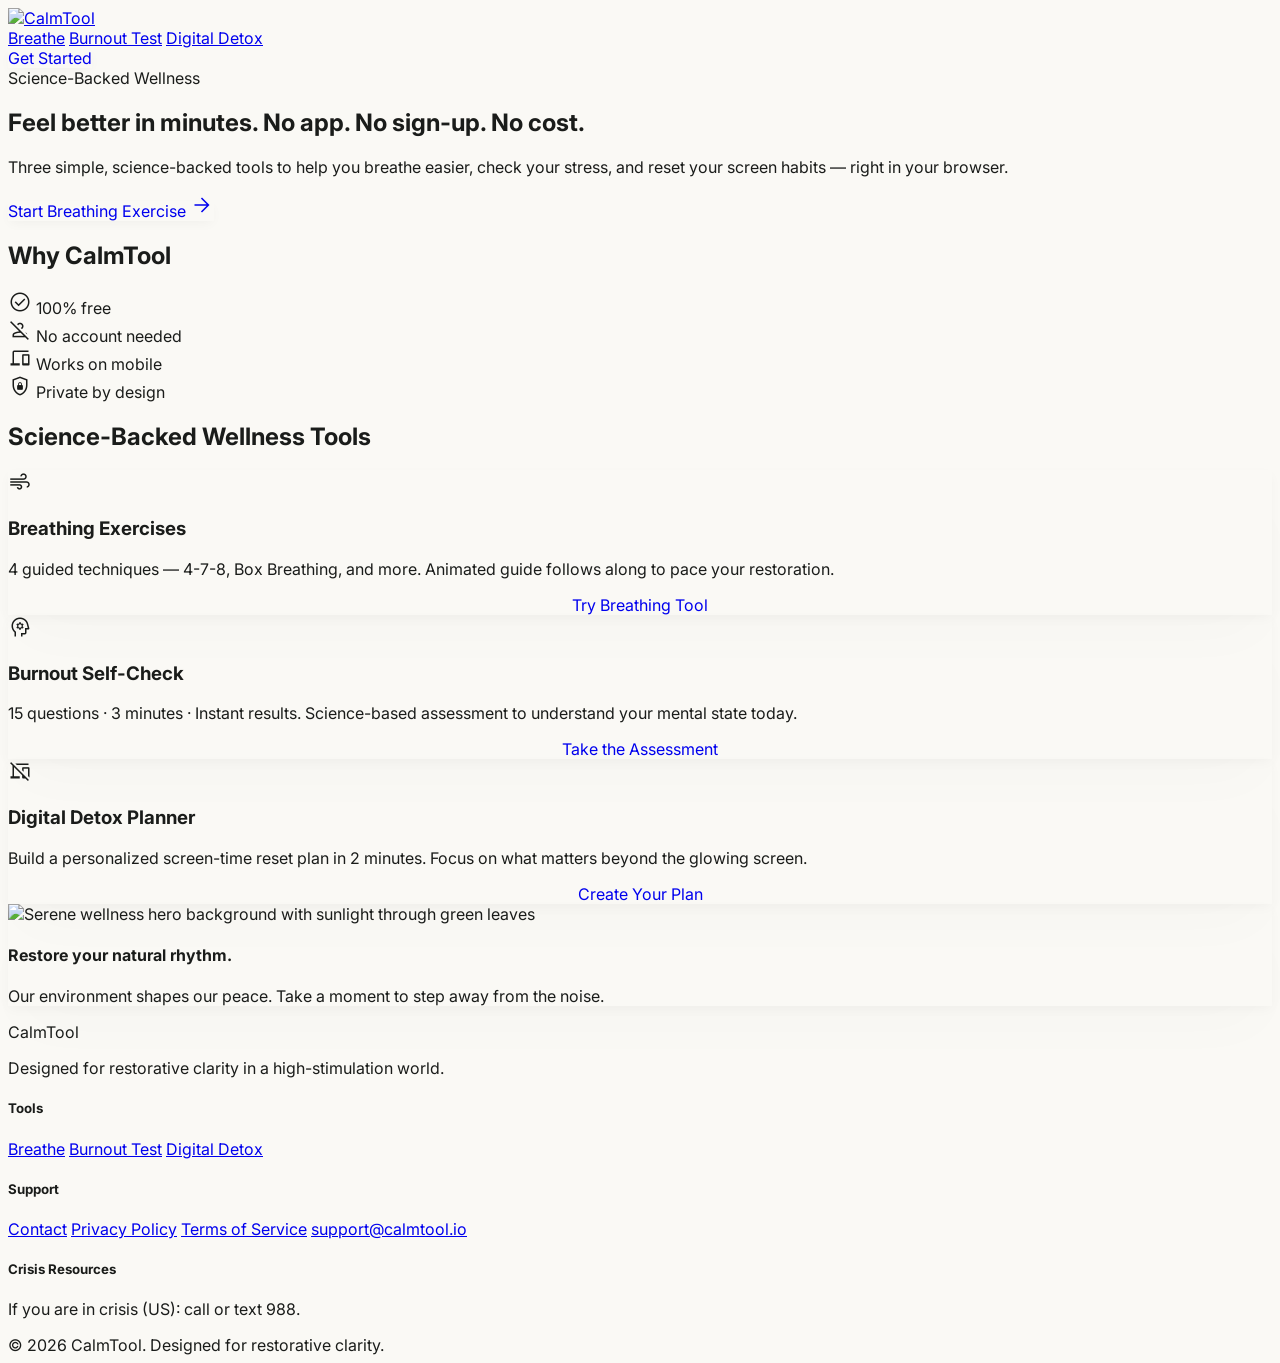
==== site/index.html @ adb848b6 "fix: update homepage title + og/twitter tags" ====
<!DOCTYPE html>

<html class="light" lang="en"><head>
<meta charset="utf-8"/>
<meta content="width=device-width, initial-scale=1.0" name="viewport"/>
<title>Calmtool | Free Breathing Exercises &amp; Wellness Tools for Calm</title>
<meta property="og:title" content="Calmtool | Free Breathing Exercises &amp; Wellness Tools for Calm">
<meta name="twitter:title" content="Calmtool | Free Breathing Exercises &amp; Wellness Tools for Calm">
<meta property="og:description" content="Free online wellness tools: guided breathing exercises, burnout self-assessment, and digital detox planner. No app, no sign-up, no cost.">
<meta property="og:url" content="https://calmtool.io/">
<meta property="og:type" content="website">
<meta property="og:site_name" content="CalmTool">
<meta name="twitter:card" content="summary_large_image">

<meta name="twitter:description" content="Free online wellness tools: breathing exercises, burnout test, digital detox planner. No app, no sign-up.">
<script src="https://cdn.tailwindcss.com?plugins=forms,container-queries"></script>
<link href="https://fonts.googleapis.com/css2?family=Source+Serif+4:ital,opsz,wght@0,8..60,200..900;1,8..60,200..900&amp;family=Inter:wght@300;400;500;600;700&amp;display=swap" rel="stylesheet"/>
<link href="https://fonts.googleapis.com/css2?family=Material+Symbols+Outlined:wght,FILL@100..700,0..1&amp;display=swap" rel="stylesheet"/>
<link href="https://fonts.googleapis.com/css2?family=Material+Symbols+Outlined:wght,FILL@100..700,0..1&amp;display=swap" rel="stylesheet"/>
<script id="tailwind-config">
        tailwind.config = {
            darkMode: "class",
            theme: {
                extend: {
                    "colors": {
                        "inverse-on-surface": "#f1f1ec",
                        "surface-container-low": "#f4f4ef",
                        "on-tertiary-fixed-variant": "#653a45",
                        "on-primary-container": "#f7fff2",
                        "primary": "#456347",
                        "surface-container-lowest": "#ffffff",
                        "secondary-fixed-dim": "#f0bd8f",
                        "on-error-container": "#93000a",
                        "surface": "#faf9f5",
                        "on-primary-fixed": "#04210b",
                        "on-tertiary-container": "#fffbff",
                        "outline": "#737971",
                        "surface-tint": "#476649",
                        "tertiary-fixed": "#ffd9e0",
                        "surface-container-highest": "#e3e3de",
                        "on-primary-fixed-variant": "#304d33",
                        "background": "#faf9f5",
                        "secondary-fixed": "#ffdcbf",
                        "secondary": "#7d5630",
                        "primary-fixed": "#c9ecc7",
                        "tertiary-container": "#986773",
                        "on-tertiary-fixed": "#32101a",
                        "on-secondary": "#ffffff",
                        "on-error": "#ffffff",
                        "inverse-primary": "#adcfad",
                        "on-surface-variant": "#424841",
                        "surface-container-high": "#e8e8e4",
                        "error": "#ba1a1a",
                        "error-container": "#ffdad6",
                        "on-surface": "#1a1c1a",
                        "surface-variant": "#e3e3de",
                        "surface-dim": "#dadad6",
                        "secondary-container": "#ffca9b",
                        "on-secondary-fixed": "#2d1600",
                        "on-secondary-fixed-variant": "#623f1b",
                        "primary-fixed-dim": "#adcfad",
                        "inverse-surface": "#2f312e",
                        "primary-container": "#5d7c5e",
                        "on-background": "#1a1c1a",
                        "tertiary": "#7d4f5a",
                        "on-primary": "#ffffff",
                        "surface-container": "#eeeeea",
                        "surface-bright": "#faf9f5",
                        "on-secondary-container": "#7a532e",
                        "tertiary-fixed-dim": "#f2b7c4",
                        "on-tertiary": "#ffffff",
                        "outline-variant": "#c2c8bf"
                    },
                    "borderRadius": {
                        "DEFAULT": "0.25rem",
                        "lg": "0.5rem",
                        "xl": "0.75rem",
                        "full": "9999px"
                    },
                    "spacing": {
                        "unit": "8px",
                        "gutter": "24px",
                        "stack-sm": "16px",
                        "margin-mobile": "20px",
                        "container-max": "1140px",
                        "stack-md": "32px",
                        "stack-lg": "64px"
                    },
                    "fontFamily": {
                        "headline-md": ["\"Source Serif 4\""],
                        "body-md": ["Inter"],
                        "label-sm": ["Inter"],
                        "display-lg-mobile": ["\"Source Serif 4\""],
                        "body-lg": ["Inter"],
                        "display-lg": ["\"Source Serif 4\""],
                        "headline-sm": ["\"Source Serif 4\""]
                    },
                    "fontSize": {
                        "headline-md": ["32px", {"lineHeight": "1.3", "fontWeight": "500"}],
                        "body-md": ["16px", {"lineHeight": "1.6", "fontWeight": "400"}],
                        "label-sm": ["14px", {"lineHeight": "1.2", "letterSpacing": "0.05em", "fontWeight": "500"}],
                        "display-lg-mobile": ["36px", {"lineHeight": "1.2", "fontWeight": "600"}],
                        "body-lg": ["18px", {"lineHeight": "1.6", "fontWeight": "400"}],
                        "display-lg": ["48px", {"lineHeight": "1.1", "letterSpacing": "-0.02em", "fontWeight": "600"}],
                        "headline-sm": ["24px", {"lineHeight": "1.4", "fontWeight": "500"}]
                    }
                },
            },
        }
    </script>
<style>
        body {
            background-color: #faf9f5;
            color: #1a1c1a;
            font-family: 'Inter', sans-serif;
        }
        .paper-shadow {
            box-shadow: 0 30px 60px -12px rgba(0, 0, 0, 0.02), 0 4px 12px -2px rgba(0, 0, 0, 0.04);
        }
        .nav-active {
            border-bottom: 2px solid #456347;
            color: #456347;
            font-weight: 700;
        }
        .material-symbols-outlined {
            font-variation-settings: 'FILL' 0, 'wght' 300, 'GRAD' 0, 'opsz' 24;
        }
        /* Micro-interaction for cards */
        .tool-card {
            transition: transform 0.3s cubic-bezier(0.34, 1.56, 0.64, 1);
        }
        .tool-card:hover {
            transform: translateY(-8px);
        }
    </style>
<link rel="icon" type="image/svg+xml" href="/favicon.svg">
<link rel="canonical" href="https://calmtool.io/">
<meta name="description" content="Free online wellness tools: guided breathing exercises, burnout self-assessment, and digital detox planner. No app, no sign-up, no cost. Start in seconds.">
</head>
<body class="bg-background selection:bg-primary-fixed">
<!-- TopNavBar -->
<nav class="fixed top-0 w-full z-50 bg-surface/70 backdrop-blur-md border-b border-primary/10">
<div class="max-w-[1140px] mx-auto px-margin-mobile md:px-gutter flex items-center justify-between h-16">
<a href="/"><img src="/img/logo.svg?v=2" alt="CalmTool" style="height:44px"></a>
<div class="hidden md:flex items-center gap-stack-md font-label-sm text-label-sm">
<a class="text-primary font-bold border-b-2 border-primary translate-y-[-2px] transition-transform duration-200" href="/breathe/">Breathe</a>
<a class="text-on-surface-variant/80 hover:text-primary transition-colors duration-300" href="/burnout-test/">Burnout Test</a>
<a class="text-on-surface-variant/80 hover:text-primary transition-colors duration-300" href="/digital-detox/">Digital Detox</a>
</div>
<a href="/breathe/" class="bg-primary text-on-primary px-6 py-2 rounded-full font-label-sm hover:translate-y-[-2px] transition-all paper-shadow" style="display:inline-block;text-decoration:none">
                Get Started
            </a>
</div>
</nav>
<main class="pt-32 pb-stack-lg">
<!-- Hero Section -->
<section class="max-w-[1140px] mx-auto px-margin-mobile md:px-gutter text-center mb-stack-lg">
<div class="relative inline-block mb-stack-sm">
<span class="bg-primary/10 text-primary px-4 py-1 rounded-full font-label-sm">Science-Backed Wellness</span>
</div>
<h1 class="font-display-lg text-display-lg mb-6 max-w-3xl mx-auto">
                Feel better in minutes. No app. No sign-up. No cost.
            </h1>
<p class="font-body-lg text-body-lg text-on-surface-variant max-w-2xl mx-auto mb-stack-md">
                Three simple, science-backed tools to help you breathe easier, check your stress, and reset your screen habits — right in your browser.
            </p>
<div class="flex flex-col sm:flex-row items-center justify-center gap-4">
<a href="/breathe/" class="bg-secondary text-on-secondary px-8 py-4 rounded-full font-label-sm flex items-center gap-2 hover:translate-y-[-2px] transition-all paper-shadow no-underline" style="text-decoration:none">
                    Start Breathing Exercise
                    <span class="material-symbols-outlined">arrow_forward</span>
</a>

</div>
</section>
<!-- Trust Bar -->
<h2 class="font-display-sm text-display-sm md:text-display-md text-on-surface text-center mt-8 mb-4">Why CalmTool</h2>
<section class="max-w-[1140px] mx-auto px-margin-mobile md:px-gutter mb-stack-lg">
<div class="bg-surface-container-low/50 py-6 px-gutter rounded-xl flex flex-wrap justify-center gap-x-12 gap-y-4">
<div class="flex items-center gap-2 text-on-surface-variant/70 font-label-sm">
<span class="material-symbols-outlined text-primary text-[20px]">check_circle</span>
                    100% free
                </div>
<div class="flex items-center gap-2 text-on-surface-variant/70 font-label-sm">
<span class="material-symbols-outlined text-primary text-[20px]">person_off</span>
                    No account needed
                </div>
<div class="flex items-center gap-2 text-on-surface-variant/70 font-label-sm">
<span class="material-symbols-outlined text-primary text-[20px]">devices</span>
                    Works on mobile
                </div>
<div class="flex items-center gap-2 text-on-surface-variant/70 font-label-sm">
<span class="material-symbols-outlined text-primary text-[20px]">shield_lock</span>
                    Private by design
                </div>
</div>
</section>
<!-- Tool Cards Section -->
<h2 class="font-display-sm text-display-sm md:text-display-md text-on-surface text-center mt-16 mb-8">Science-Backed Wellness Tools</h2>
<section class="max-w-[1140px] mx-auto px-margin-mobile md:px-gutter grid grid-cols-1 md:grid-cols-3 gap-gutter">
<!-- Tool 1: Breathing -->
<div class="tool-card bg-surface-container-lowest p-8 rounded-2xl paper-shadow border border-outline-variant/10 flex flex-col h-full">
<div class="w-12 h-12 bg-primary/10 rounded-xl flex items-center justify-center mb-6">
<span class="material-symbols-outlined text-primary">air</span>
</div>
<h3 class="font-headline-sm text-headline-sm mb-4">Breathing Exercises</h3>
<p class="font-body-md text-body-md text-on-surface-variant flex-grow mb-8">
                    4 guided techniques — 4-7-8, Box Breathing, and more. Animated guide follows along to pace your restoration.
                </p>
<a href="/breathe/" class="w-full py-3 border border-primary/20 text-primary rounded-full font-label-sm hover:bg-primary hover:text-on-primary transition-all" style="display:block;text-align:center;text-decoration:none">
                    Try Breathing Tool
                </a>
</div>
<!-- Tool 2: Burnout -->
<div class="tool-card bg-surface-container-lowest p-8 rounded-2xl paper-shadow border border-outline-variant/10 flex flex-col h-full">
<div class="w-12 h-12 bg-primary/10 rounded-xl flex items-center justify-center mb-6">
<span class="material-symbols-outlined text-primary">psychology</span>
</div>
<h3 class="font-headline-sm text-headline-sm mb-4">Burnout Self-Check</h3>
<p class="font-body-md text-body-md text-on-surface-variant flex-grow mb-8">
                    15 questions · 3 minutes · Instant results. Science-based assessment to understand your mental state today.
                </p>
<a href="/burnout-test/" class="w-full py-3 border border-primary/20 text-primary rounded-full font-label-sm hover:bg-primary hover:text-on-primary transition-all" style="display:block;text-align:center;text-decoration:none">
                    Take the Assessment
                </a>
</div>
<!-- Tool 3: Digital Detox -->
<div class="tool-card bg-surface-container-lowest p-8 rounded-2xl paper-shadow border border-outline-variant/10 flex flex-col h-full">
<div class="w-12 h-12 bg-primary/10 rounded-xl flex items-center justify-center mb-6">
<span class="material-symbols-outlined text-primary">phonelink_off</span>
</div>
<h3 class="font-headline-sm text-headline-sm mb-4">Digital Detox Planner</h3>
<p class="font-body-md text-body-md text-on-surface-variant flex-grow mb-8">
                    Build a personalized screen-time reset plan in 2 minutes. Focus on what matters beyond the glowing screen.
                </p>
<a href="/digital-detox/" class="w-full py-3 border border-primary/20 text-primary rounded-full font-label-sm hover:bg-primary hover:text-on-primary transition-all" style="display:block;text-align:center;text-decoration:none">
                    Create Your Plan
                </a>
</div>
</section>
<!-- Visual Anchor (Decorative Image) -->
<section class="max-w-[1140px] mx-auto px-margin-mobile md:px-gutter mt-stack-lg">
<div class="h-96 rounded-3xl overflow-hidden paper-shadow relative group">
<img class="w-full h-full object-cover transition-transform duration-700 group-hover:scale-105" alt="Serene wellness hero background with sunlight through green leaves" data-alt="A serene, minimalist high-definition photograph of sunlight filtering through green leaves in a quiet forest. The lighting is soft and warm, capturing a peaceful morning atmosphere. The color palette features organic sage greens, earth tones, and warm ambers, perfectly aligned with a minimalist and restorative UI aesthetic." src="https://lh3.googleusercontent.com/aida-public/[base64]"/>
<div class="absolute inset-0 bg-gradient-to-t from-background/80 to-transparent flex items-end p-gutter">
<div class="max-w-md">
<h4 class="font-headline-sm text-headline-sm mb-2">Restore your natural rhythm.</h4>
<p class="font-body-md text-body-md opacity-80">Our environment shapes our peace. Take a moment to step away from the noise.</p>
</div>
</div>
</div>
</section>
</main>
<!-- Footer -->
<footer class="w-full py-stack-lg bg-surface-container-high border-t border-outline-variant/20">
<div class="max-w-[1140px] mx-auto px-margin-mobile md:px-gutter grid grid-cols-1 md:grid-cols-4 gap-stack-md">
<div class="flex flex-col gap-4">
<div class="font-headline-sm text-headline-sm text-primary">CalmTool</div>
<p class="font-body-md text-body-md text-on-surface-variant/80 max-w-xs">
                    Designed for restorative clarity in a high-stimulation world.
                </p>
</div>
<div class="flex flex-col gap-3">
<h5 class="font-label-sm text-primary uppercase tracking-widest text-[11px] mb-2">Tools</h5>
<a class="font-body-md text-on-surface-variant hover:text-secondary transition-colors opacity-80 hover:opacity-100" href="/breathe/">Breathe</a>
<a class="font-body-md text-on-surface-variant hover:text-secondary transition-colors opacity-80 hover:opacity-100" href="/burnout-test/">Burnout Test</a>
<a class="font-body-md text-on-surface-variant hover:text-secondary transition-colors opacity-80 hover:opacity-100" href="/digital-detox/">Digital Detox</a>
</div>
<div class="flex flex-col gap-3">
<h5 class="font-label-sm text-primary uppercase tracking-widest text-[11px] mb-2">Support</h5>
<a class="font-body-md text-on-surface-variant hover:text-secondary transition-colors opacity-80 hover:opacity-100" href="mailto:support@calmtool.io">Contact</a>
<a class="font-body-md text-on-surface-variant hover:text-secondary transition-colors opacity-80 hover:opacity-100" href="/privacy/">Privacy Policy</a>
<a class="font-body-md text-on-surface-variant hover:text-secondary transition-colors opacity-80 hover:opacity-100" href="/terms/">Terms of Service</a>
<a class="font-body-md text-on-surface-variant hover:text-secondary transition-colors opacity-80 hover:opacity-100" href="mailto:support@calmtool.io">support@calmtool.io</a>
</div>
<div class="flex flex-col gap-3">
<h5 class="font-label-sm text-error uppercase tracking-widest text-[11px] mb-2">Crisis Resources</h5>
<p class="font-body-md text-on-surface-variant opacity-80">If you are in crisis (US): call or text 988.</p>
<div class="mt-4 p-4 bg-surface-container-low rounded-lg border border-outline-variant/10 italic text-[13px] text-on-surface-variant/60">
                    © 2026 CalmTool. Designed for restorative clarity.
                </div>
</div>
</div>
</footer>
<script>
        // Smooth scroll for anchors
        document.querySelectorAll('a[href^="#"]').forEach(anchor => {
            anchor.addEventListener('click', function (e) {
                e.preventDefault();
                document.querySelector(this.getAttribute('href')).scrollIntoView({
                    behavior: 'smooth'
                });
            });
        });

        // Sticky header transition
        window.addEventListener('scroll', () => {
            const nav = document.querySelector('nav');
            if (window.scrollY > 20) {
                nav.classList.add('shadow-sm');
            } else {
                nav.classList.remove('shadow-sm');
            }
        });
    </script>

<script async src="https://www.googletagmanager.com/gtag/js?id=G-FZ1YQ9W9S3"></script>
<script>window.dataLayer=window.dataLayer||[];function gtag(){dataLayer.push(arguments)}gtag("js",new Date());gtag("config","G-FZ1YQ9W9S3")</script>
<script>(function(c,l,a,r,i,t,y){c[a]=c[a]||function(){(c[a].q=c[a].q||[]).push(arguments)};t=l.createElement(r);t.async=1;t.src="https://www.clarity.ms/tag/"+i;y=l.getElementsByTagName(r)[0];y.parentNode.insertBefore(t,y)})(window,document,"clarity","script","x7fp5a4niz")</script>
<script src="https://analytics.ahrefs.com/analytics.js" data-key="3DozwKgee5zQMCsEl99K4w" async></script>
<script async src="https://plausible.shipsolo.io/js/pa-fKgXCF0plWSQJP3jm_Mc6.js"></script>
<script>window.plausible=window.plausible||function(){(plausible.q=plausible.q||[]).push(arguments)},plausible.init=plausible.init||function(i){plausible.o=i||{}};plausible.init()</script>
</body></html>
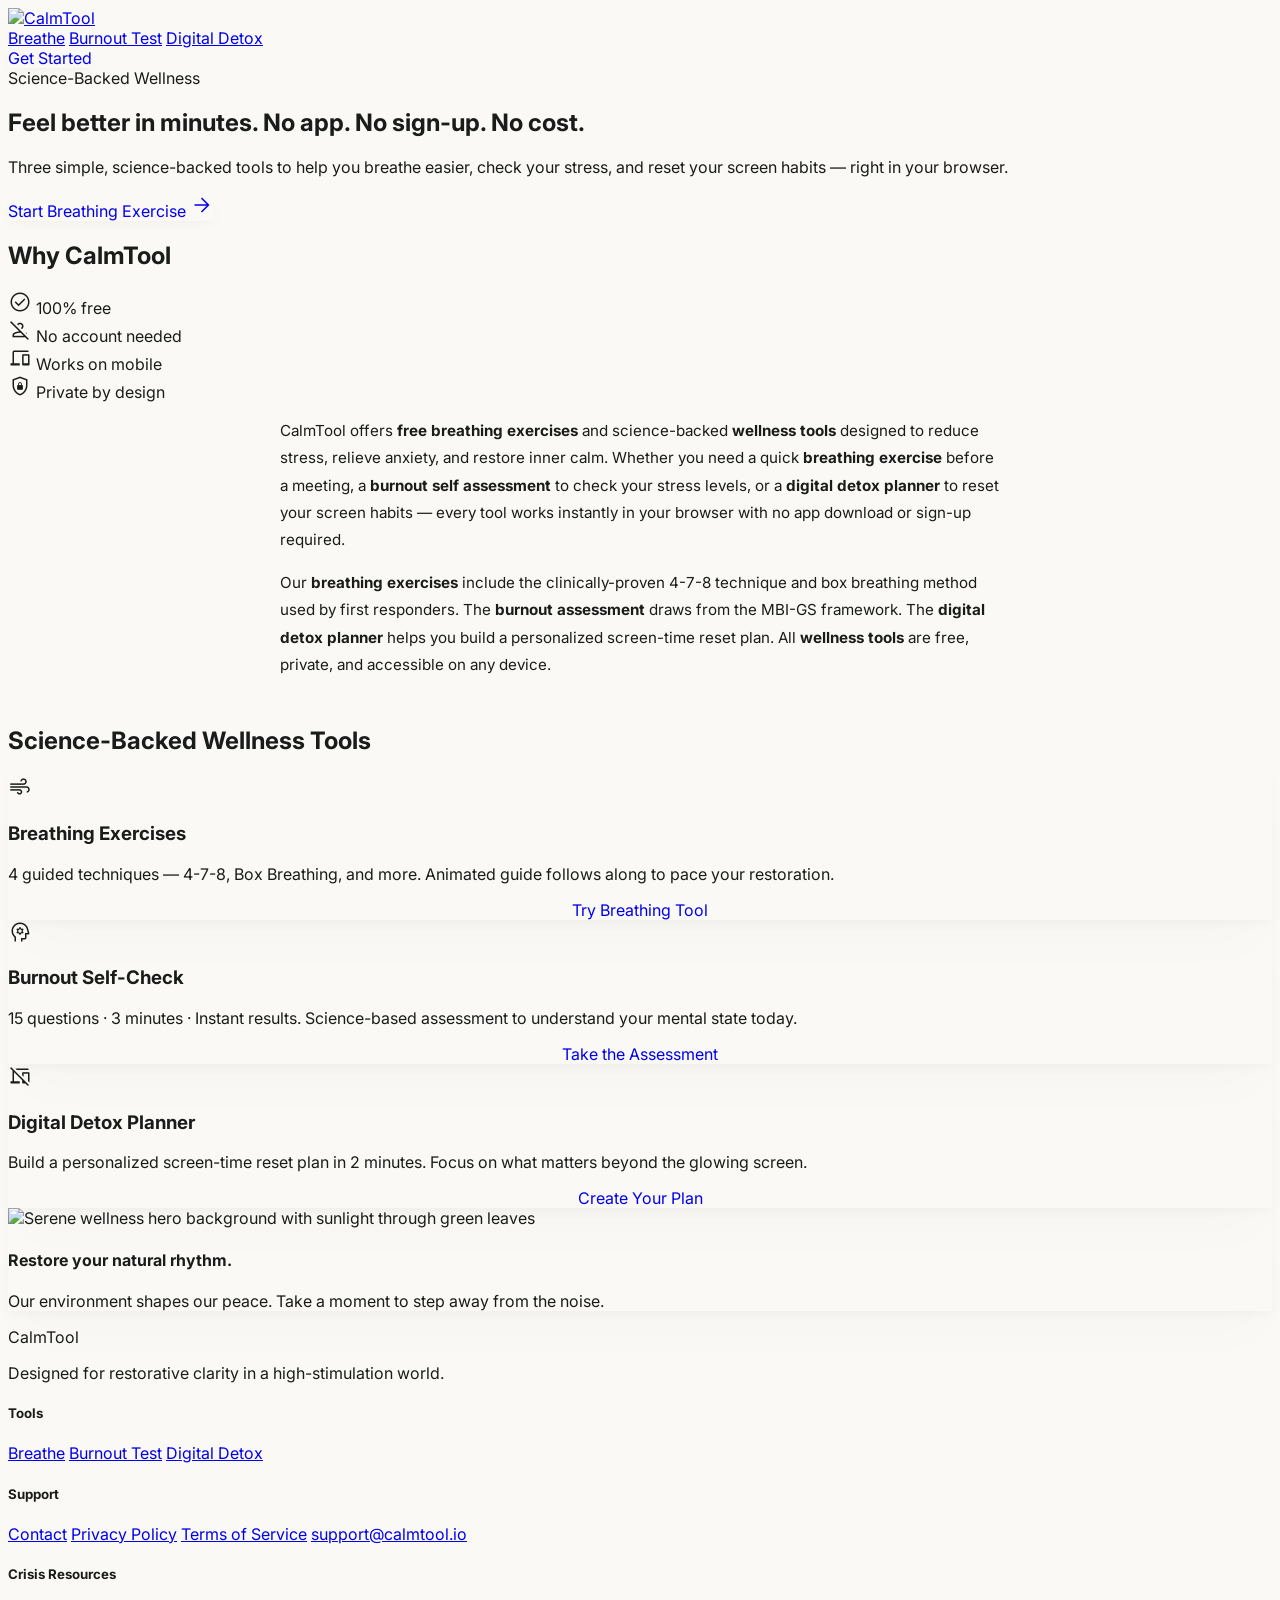
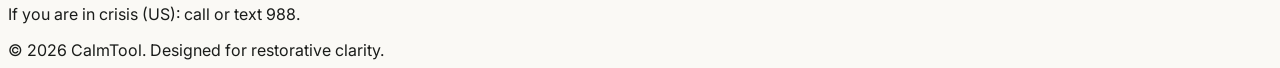
==== commit edb017d5: "seo: keyword density optimization — 0.2%→0.7-1.3% across all pages" ====
--- a/site/index.html
+++ b/site/index.html
@@ -3,9 +3,9 @@
 <html class="light" lang="en"><head>
 <meta charset="utf-8"/>
 <meta content="width=device-width, initial-scale=1.0" name="viewport"/>
-<title>Calmtool | Free Breathing Exercises &amp; Wellness Tools for Calm</title>
-<meta property="og:title" content="Calmtool | Free Breathing Exercises &amp; Wellness Tools for Calm">
-<meta name="twitter:title" content="Calmtool | Free Breathing Exercises &amp; Wellness Tools for Calm">
+<title>Calmtool | Free Breathing Exercise &amp; Wellness Tools for Calm</title>
+<meta property="og:title" content="Calmtool | Free Breathing Exercise &amp; Wellness Tools for Calm">
+<meta name="twitter:title" content="Calmtool | Free Breathing Exercise &amp; Wellness Tools for Calm">
 <meta property="og:description" content="Free online wellness tools: guided breathing exercises, burnout self-assessment, and digital detox planner. No app, no sign-up, no cost.">
 <meta property="og:url" content="https://calmtool.io/">
 <meta property="og:type" content="website">
@@ -194,6 +194,12 @@
                 </div>
 </div>
 </section>
+
+<div style="max-width:720px;margin:0 auto 48px;padding:0 16px">
+<p style="color:var(--ink-light);line-height:1.8;font-size:.95rem;margin-bottom:12px">CalmTool offers <strong>free breathing exercises</strong> and science-backed <strong>wellness tools</strong> designed to reduce stress, relieve anxiety, and restore inner calm. Whether you need a quick <strong>breathing exercise</strong> before a meeting, a <strong>burnout self assessment</strong> to check your stress levels, or a <strong>digital detox planner</strong> to reset your screen habits — every tool works instantly in your browser with no app download or sign-up required.</p>
+<p style="color:var(--ink-light);line-height:1.8;font-size:.95rem">Our <strong>breathing exercises</strong> include the clinically-proven 4-7-8 technique and box breathing method used by first responders. The <strong>burnout assessment</strong> draws from the MBI-GS framework. The <strong>digital detox planner</strong> helps you build a personalized screen-time reset plan. All <strong>wellness tools</strong> are free, private, and accessible on any device.</p>
+</div>
+
 <!-- Tool Cards Section -->
 <h2 class="font-display-sm text-display-sm md:text-display-md text-on-surface text-center mt-16 mb-8">Science-Backed Wellness Tools</h2>
 <section class="max-w-[1140px] mx-auto px-margin-mobile md:px-gutter grid grid-cols-1 md:grid-cols-3 gap-gutter">
@@ -273,7 +279,7 @@
 <a class="font-body-md text-on-surface-variant hover:text-secondary transition-colors opacity-80 hover:opacity-100" href="mailto:support@calmtool.io">support@calmtool.io</a>
 </div>
 <div class="flex flex-col gap-3">
-<h5 class="font-label-sm text-error uppercase tracking-widest text-[11px] mb-2">Crisis Resources</h5>
+<h5 class="font-label-sm text-secondary uppercase tracking-widest text-[11px] mb-2">Crisis Resources</h5>
 <p class="font-body-md text-on-surface-variant opacity-80">If you are in crisis (US): call or text 988.</p>
 <div class="mt-4 p-4 bg-surface-container-low rounded-lg border border-outline-variant/10 italic text-[13px] text-on-surface-variant/60">
                     © 2026 CalmTool. Designed for restorative clarity.
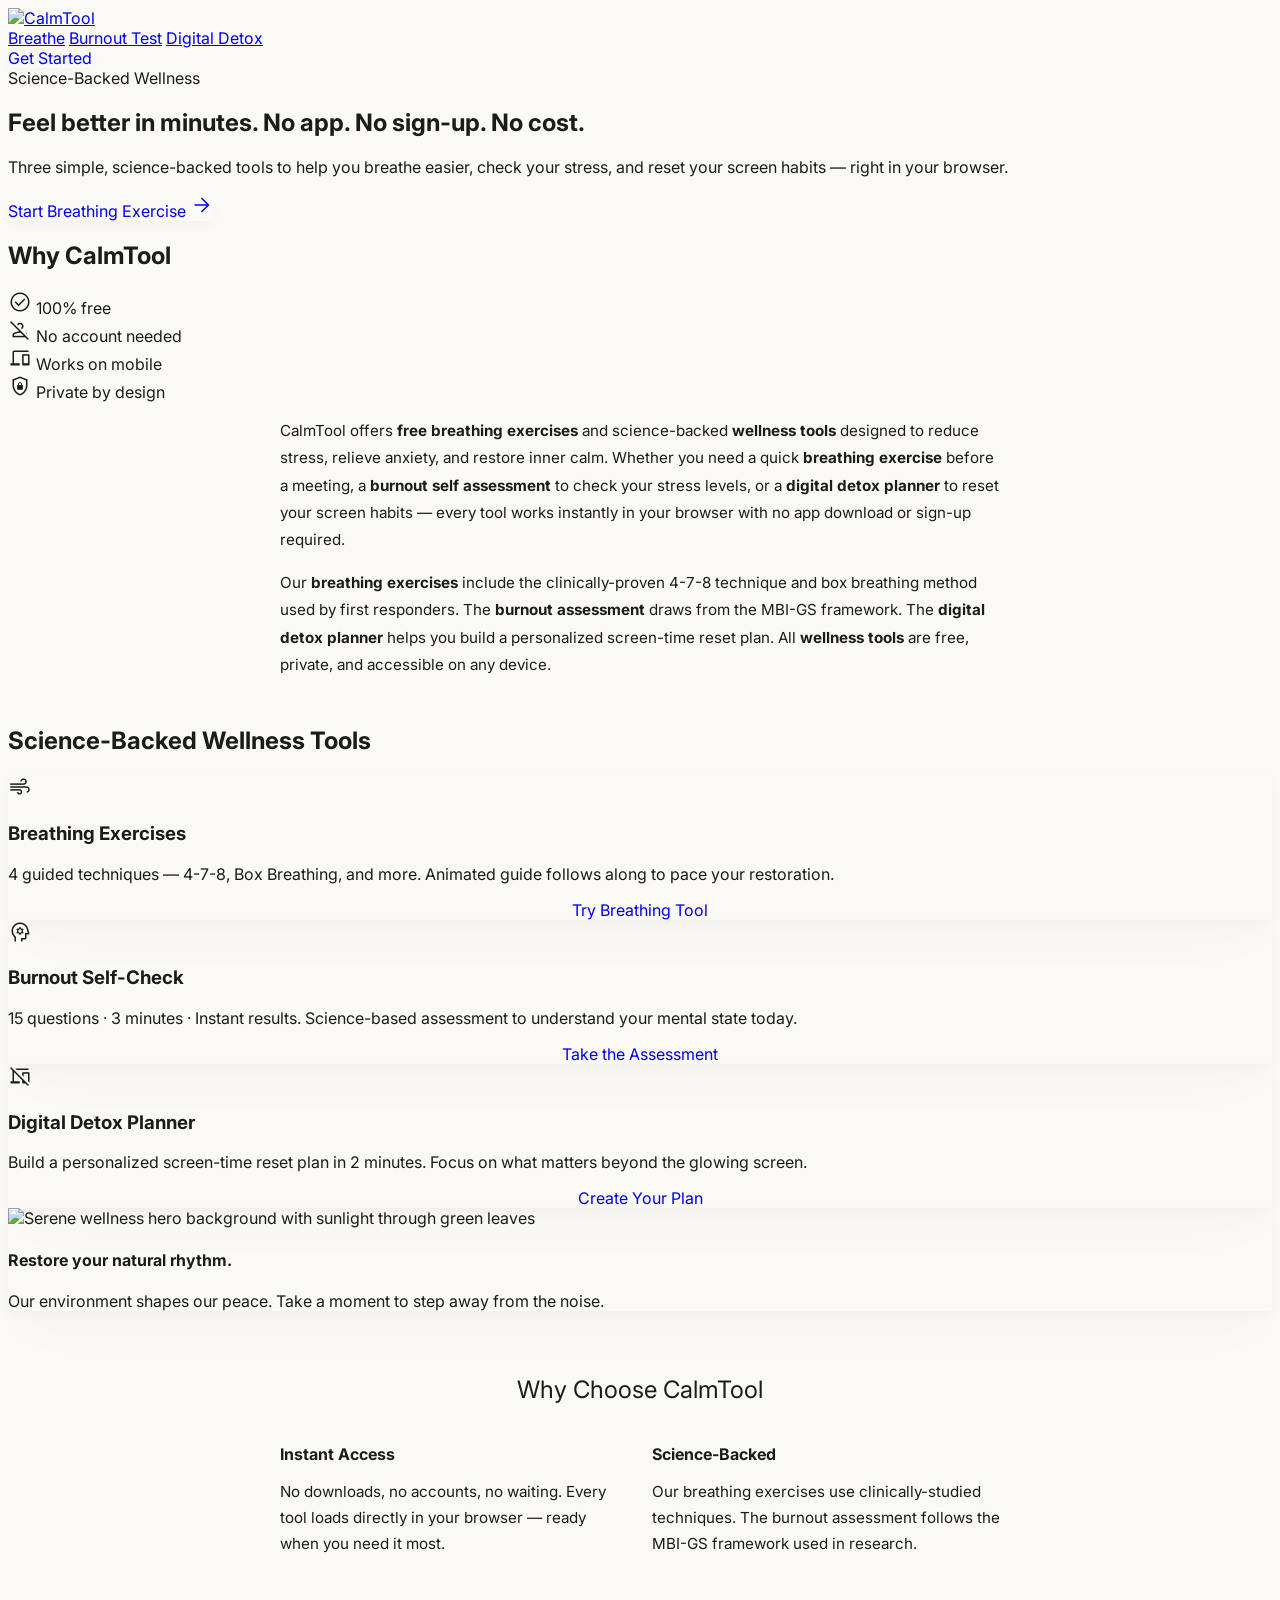
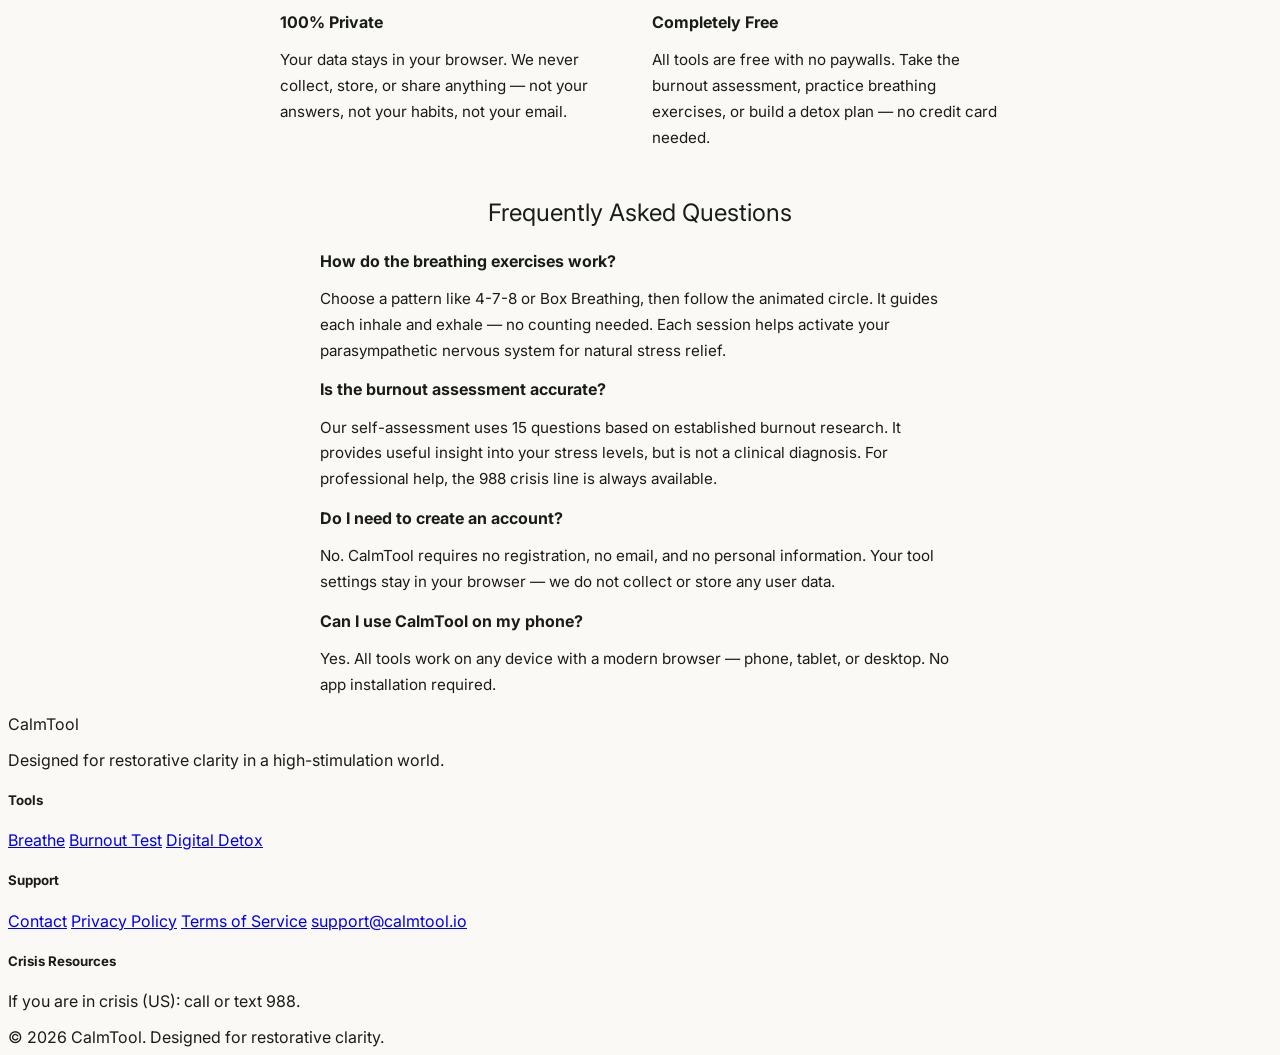
==== commit 54f8f22f: "seo: homepage 308→876 words — FAQ + benefits section" ====
--- a/site/index.html
+++ b/site/index.html
@@ -255,6 +255,25 @@
 </div>
 </div>
 </section>
+
+<section style="max-width:720px;margin:64px auto 0;padding:0 16px">
+<h2 style="font-family:var(--font-serif);font-weight:var(--fw-normal);font-size:1.5rem;text-align:center;margin-bottom:24px">Why Choose CalmTool</h2>
+<div style="display:grid;grid-template-columns:repeat(auto-fit,minmax(280px,1fr));gap:24px;margin-bottom:32px">
+<div><h3 style="font-size:1rem;margin-bottom:8px">Instant Access</h3><p style="color:var(--ink-light);line-height:1.7;font-size:.95rem">No downloads, no accounts, no waiting. Every tool loads directly in your browser — ready when you need it most.</p></div>
+<div><h3 style="font-size:1rem;margin-bottom:8px">Science-Backed</h3><p style="color:var(--ink-light);line-height:1.7;font-size:.95rem">Our breathing exercises use clinically-studied techniques. The burnout assessment follows the MBI-GS framework used in research.</p></div>
+<div><h3 style="font-size:1rem;margin-bottom:8px">100% Private</h3><p style="color:var(--ink-light);line-height:1.7;font-size:.95rem">Your data stays in your browser. We never collect, store, or share anything — not your answers, not your habits, not your email.</p></div>
+<div><h3 style="font-size:1rem;margin-bottom:8px">Completely Free</h3><p style="color:var(--ink-light);line-height:1.7;font-size:.95rem">All tools are free with no paywalls. Take the burnout assessment, practice breathing exercises, or build a detox plan — no credit card needed.</p></div>
+</div>
+
+<h2 style="font-family:var(--font-serif);font-weight:var(--fw-normal);font-size:1.5rem;text-align:center;margin-bottom:24px">Frequently Asked Questions</h2>
+<div style="max-width:640px;margin:0 auto">
+<div style="margin-bottom:16px"><h3 style="font-size:1rem;margin-bottom:4px">How do the breathing exercises work?</h3><p style="color:var(--ink-light);line-height:1.7;font-size:.95rem">Choose a pattern like 4-7-8 or Box Breathing, then follow the animated circle. It guides each inhale and exhale — no counting needed. Each session helps activate your parasympathetic nervous system for natural stress relief.</p></div>
+<div style="margin-bottom:16px"><h3 style="font-size:1rem;margin-bottom:4px">Is the burnout assessment accurate?</h3><p style="color:var(--ink-light);line-height:1.7;font-size:.95rem">Our self-assessment uses 15 questions based on established burnout research. It provides useful insight into your stress levels, but is not a clinical diagnosis. For professional help, the 988 crisis line is always available.</p></div>
+<div style="margin-bottom:16px"><h3 style="font-size:1rem;margin-bottom:4px">Do I need to create an account?</h3><p style="color:var(--ink-light);line-height:1.7;font-size:.95rem">No. CalmTool requires no registration, no email, and no personal information. Your tool settings stay in your browser — we do not collect or store any user data.</p></div>
+<div style="margin-bottom:16px"><h3 style="font-size:1rem;margin-bottom:4px">Can I use CalmTool on my phone?</h3><p style="color:var(--ink-light);line-height:1.7;font-size:.95rem">Yes. All tools work on any device with a modern browser — phone, tablet, or desktop. No app installation required.</p></div>
+</div>
+</section>
+
 </main>
 <!-- Footer -->
 <footer class="w-full py-stack-lg bg-surface-container-high border-t border-outline-variant/20">
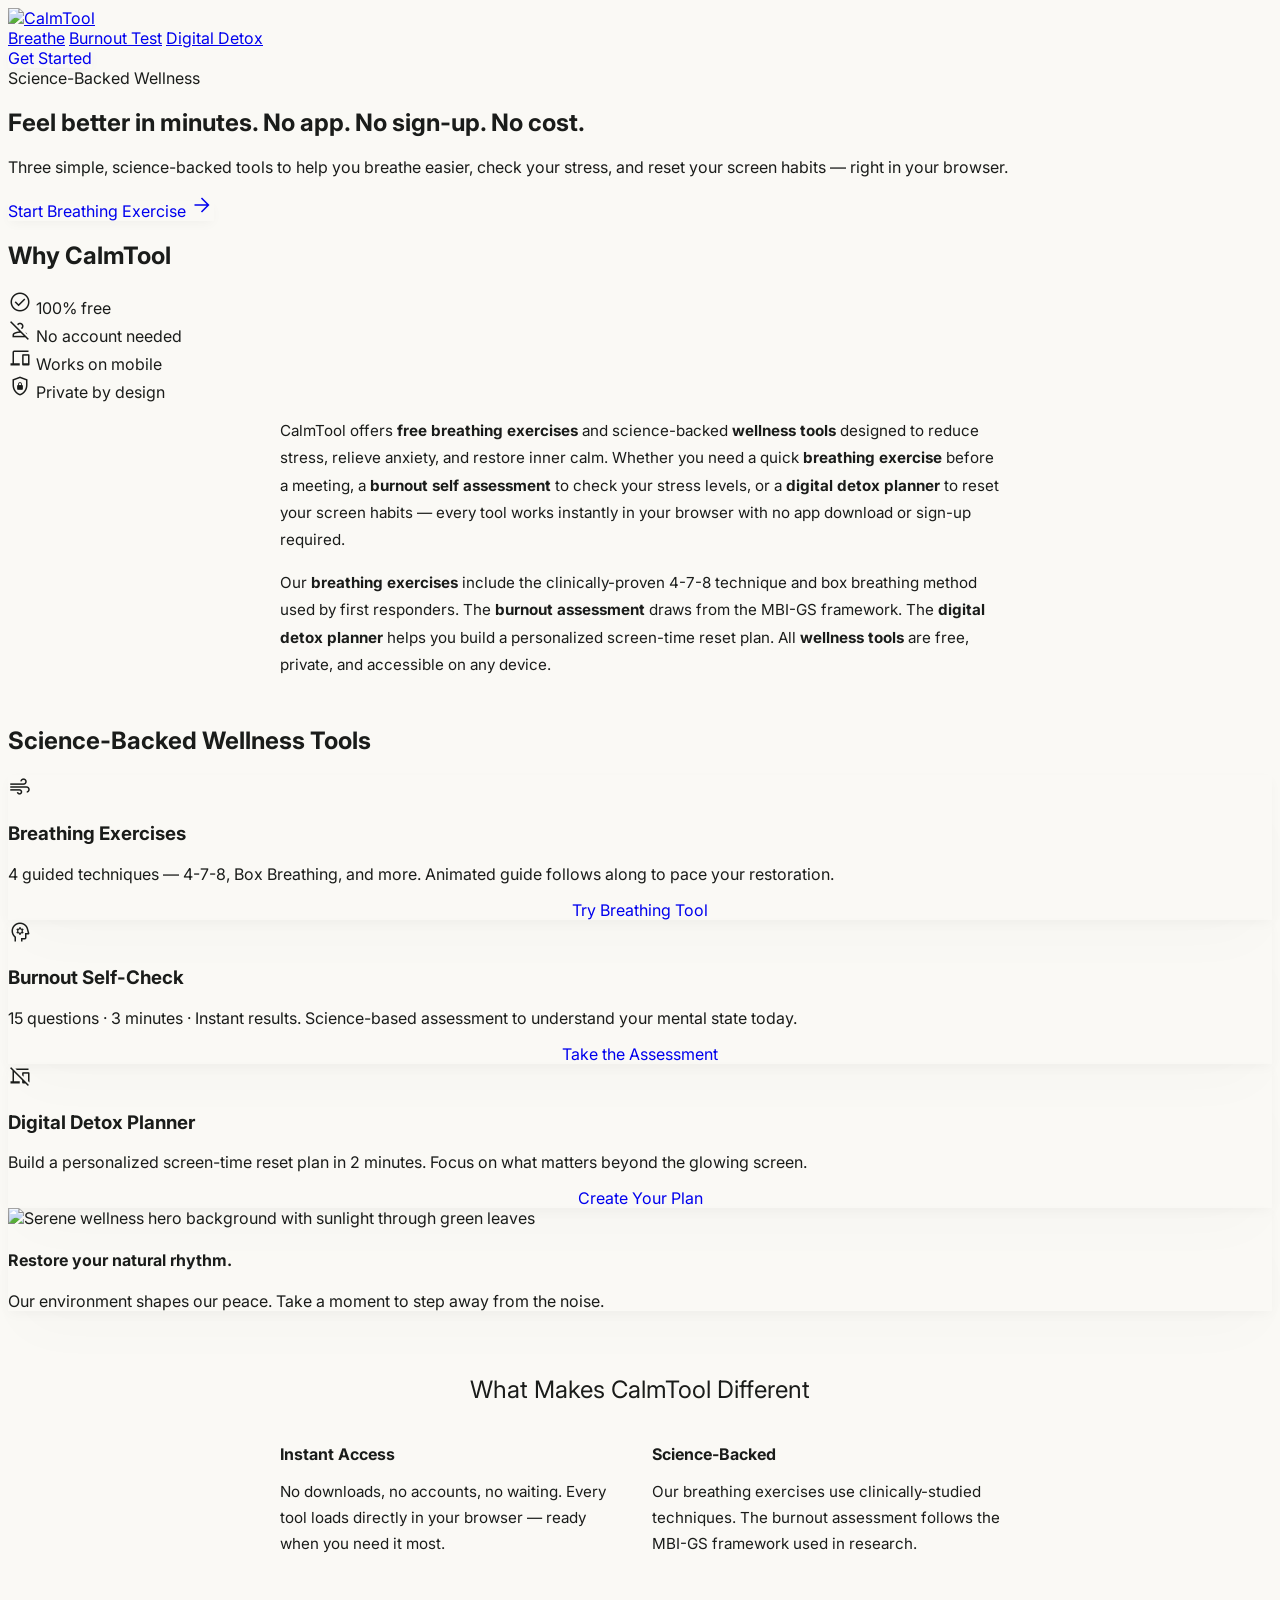
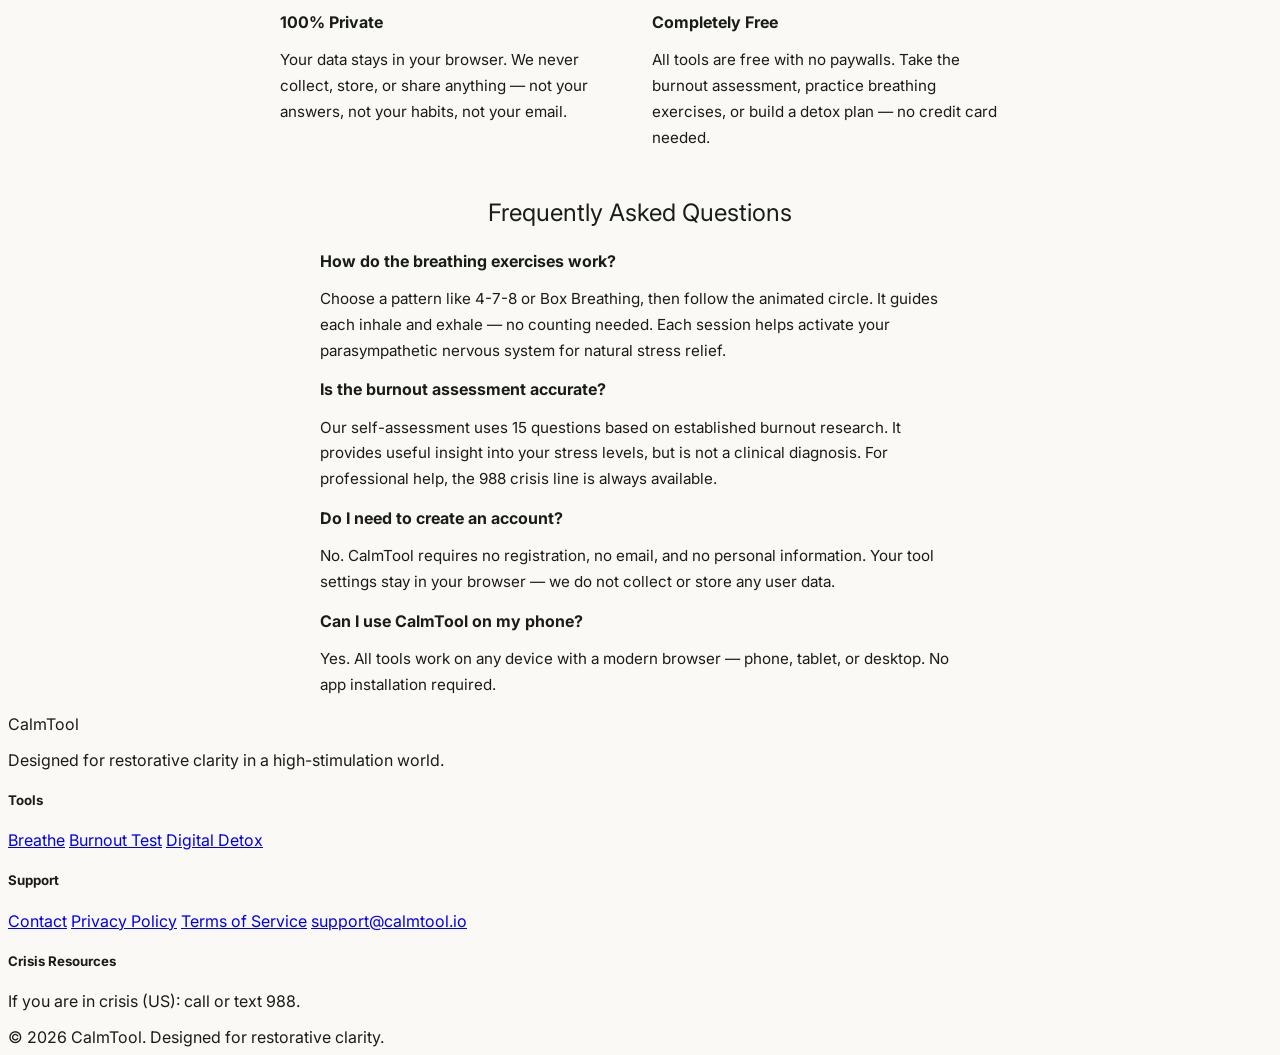
==== commit bb69a030: "fix: rename section to What Makes CalmTool Different" ====
--- a/site/index.html
+++ b/site/index.html
@@ -257,7 +257,7 @@
 </section>
 
 <section style="max-width:720px;margin:64px auto 0;padding:0 16px">
-<h2 style="font-family:var(--font-serif);font-weight:var(--fw-normal);font-size:1.5rem;text-align:center;margin-bottom:24px">Why Choose CalmTool</h2>
+<h2 style="font-family:var(--font-serif);font-weight:var(--fw-normal);font-size:1.5rem;text-align:center;margin-bottom:24px">What Makes CalmTool Different</h2>
 <div style="display:grid;grid-template-columns:repeat(auto-fit,minmax(280px,1fr));gap:24px;margin-bottom:32px">
 <div><h3 style="font-size:1rem;margin-bottom:8px">Instant Access</h3><p style="color:var(--ink-light);line-height:1.7;font-size:.95rem">No downloads, no accounts, no waiting. Every tool loads directly in your browser — ready when you need it most.</p></div>
 <div><h3 style="font-size:1rem;margin-bottom:8px">Science-Backed</h3><p style="color:var(--ink-light);line-height:1.7;font-size:.95rem">Our breathing exercises use clinically-studied techniques. The burnout assessment follows the MBI-GS framework used in research.</p></div>
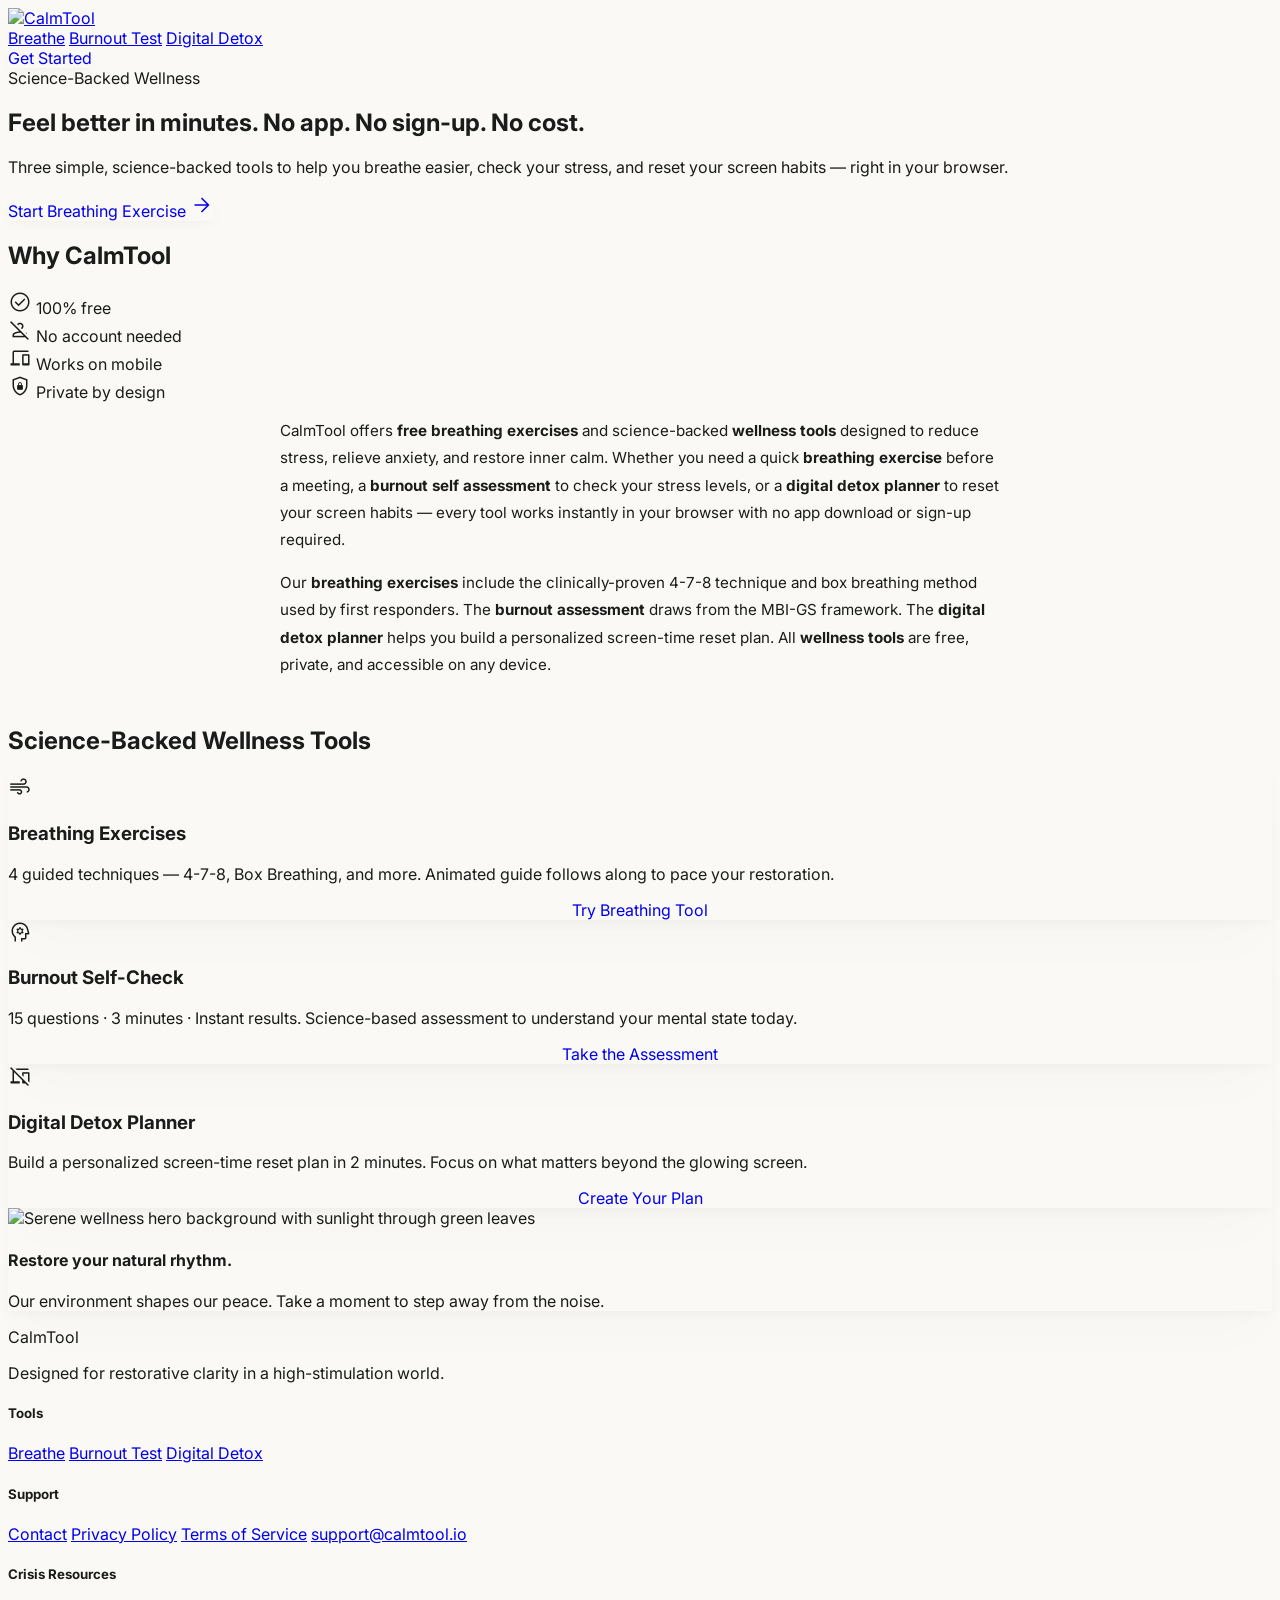
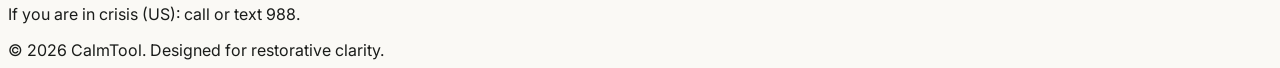
==== commit 7417490a: "fix: remove duplicate old-style section, keep Stitch design only" ====
--- a/site/index.html
+++ b/site/index.html
@@ -256,23 +256,7 @@
 </div>
 </section>
 
-<section style="max-width:720px;margin:64px auto 0;padding:0 16px">
-<h2 style="font-family:var(--font-serif);font-weight:var(--fw-normal);font-size:1.5rem;text-align:center;margin-bottom:24px">What Makes CalmTool Different</h2>
-<div style="display:grid;grid-template-columns:repeat(auto-fit,minmax(280px,1fr));gap:24px;margin-bottom:32px">
-<div><h3 style="font-size:1rem;margin-bottom:8px">Instant Access</h3><p style="color:var(--ink-light);line-height:1.7;font-size:.95rem">No downloads, no accounts, no waiting. Every tool loads directly in your browser — ready when you need it most.</p></div>
-<div><h3 style="font-size:1rem;margin-bottom:8px">Science-Backed</h3><p style="color:var(--ink-light);line-height:1.7;font-size:.95rem">Our breathing exercises use clinically-studied techniques. The burnout assessment follows the MBI-GS framework used in research.</p></div>
-<div><h3 style="font-size:1rem;margin-bottom:8px">100% Private</h3><p style="color:var(--ink-light);line-height:1.7;font-size:.95rem">Your data stays in your browser. We never collect, store, or share anything — not your answers, not your habits, not your email.</p></div>
-<div><h3 style="font-size:1rem;margin-bottom:8px">Completely Free</h3><p style="color:var(--ink-light);line-height:1.7;font-size:.95rem">All tools are free with no paywalls. Take the burnout assessment, practice breathing exercises, or build a detox plan — no credit card needed.</p></div>
-</div>
-
-<h2 style="font-family:var(--font-serif);font-weight:var(--fw-normal);font-size:1.5rem;text-align:center;margin-bottom:24px">Frequently Asked Questions</h2>
-<div style="max-width:640px;margin:0 auto">
-<div style="margin-bottom:16px"><h3 style="font-size:1rem;margin-bottom:4px">How do the breathing exercises work?</h3><p style="color:var(--ink-light);line-height:1.7;font-size:.95rem">Choose a pattern like 4-7-8 or Box Breathing, then follow the animated circle. It guides each inhale and exhale — no counting needed. Each session helps activate your parasympathetic nervous system for natural stress relief.</p></div>
-<div style="margin-bottom:16px"><h3 style="font-size:1rem;margin-bottom:4px">Is the burnout assessment accurate?</h3><p style="color:var(--ink-light);line-height:1.7;font-size:.95rem">Our self-assessment uses 15 questions based on established burnout research. It provides useful insight into your stress levels, but is not a clinical diagnosis. For professional help, the 988 crisis line is always available.</p></div>
-<div style="margin-bottom:16px"><h3 style="font-size:1rem;margin-bottom:4px">Do I need to create an account?</h3><p style="color:var(--ink-light);line-height:1.7;font-size:.95rem">No. CalmTool requires no registration, no email, and no personal information. Your tool settings stay in your browser — we do not collect or store any user data.</p></div>
-<div style="margin-bottom:16px"><h3 style="font-size:1rem;margin-bottom:4px">Can I use CalmTool on my phone?</h3><p style="color:var(--ink-light);line-height:1.7;font-size:.95rem">Yes. All tools work on any device with a modern browser — phone, tablet, or desktop. No app installation required.</p></div>
-</div>
-</section>
+
 
 </main>
 <!-- Footer -->
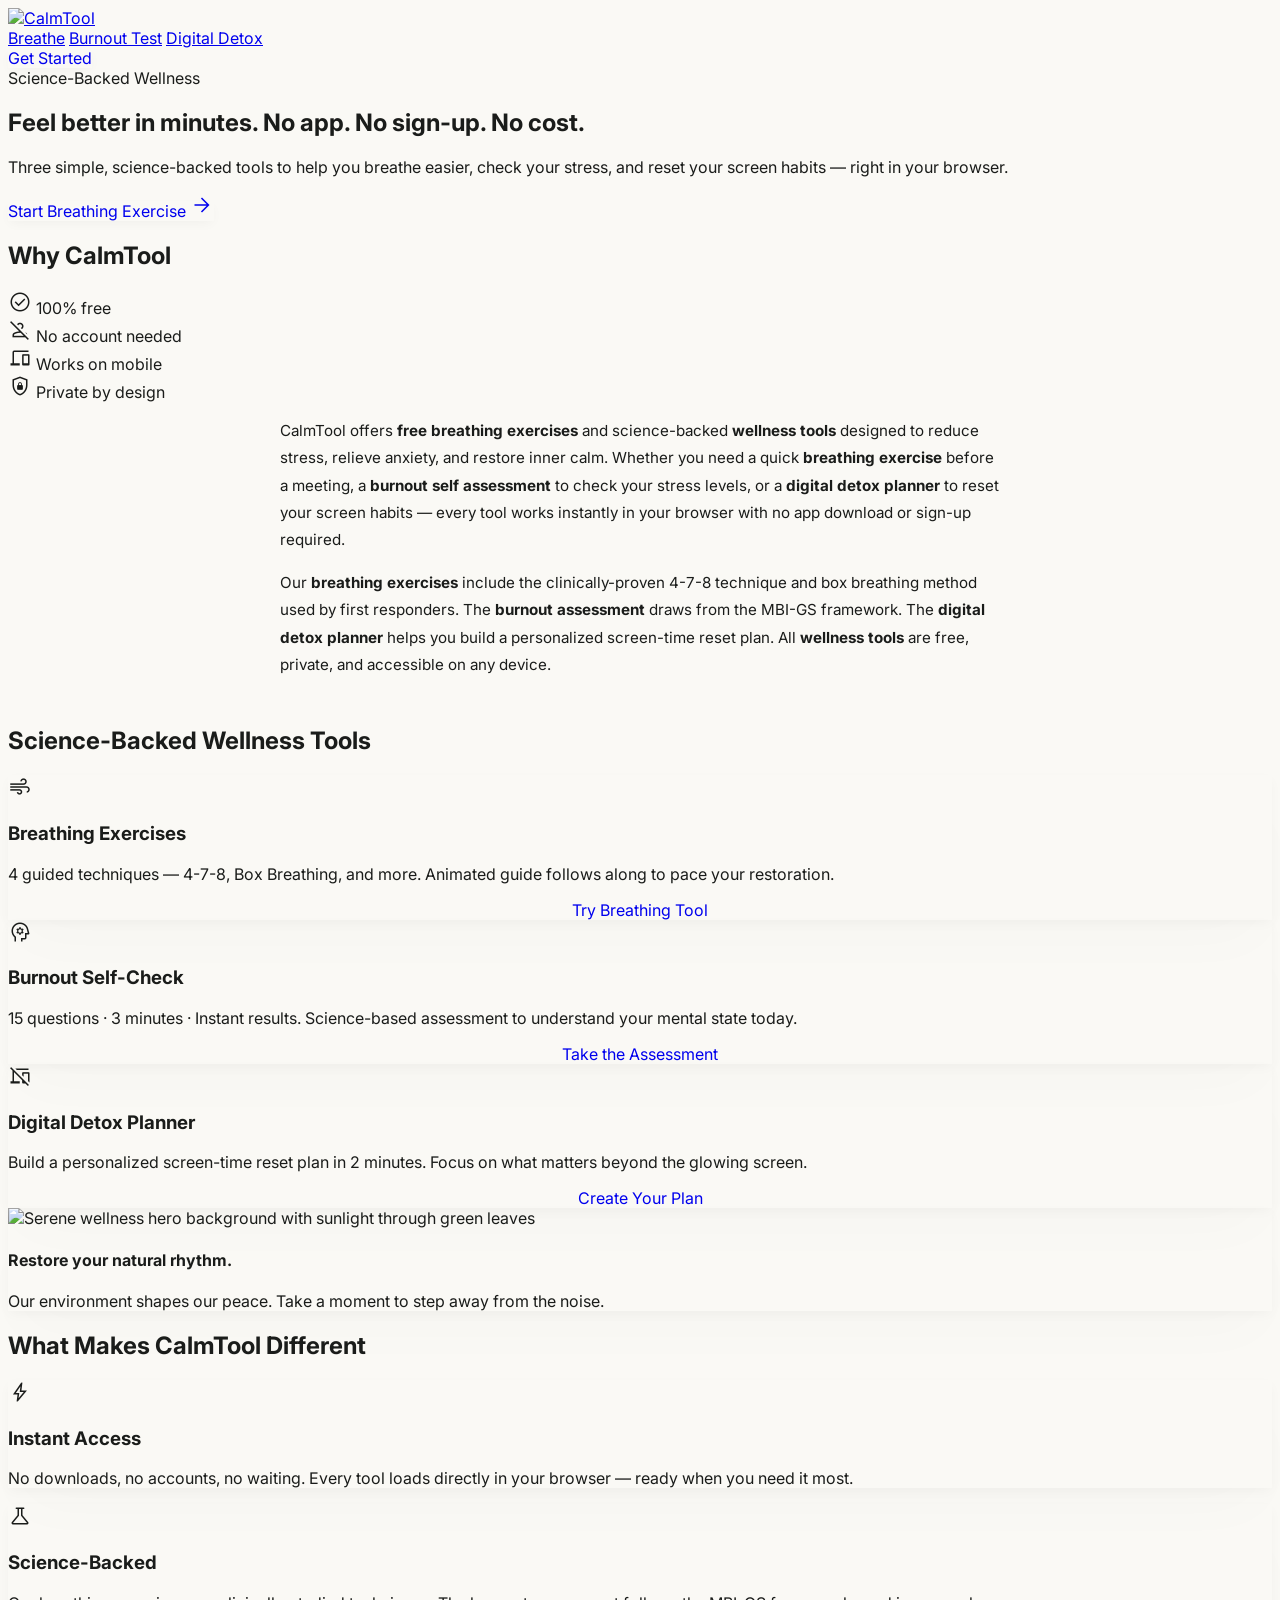
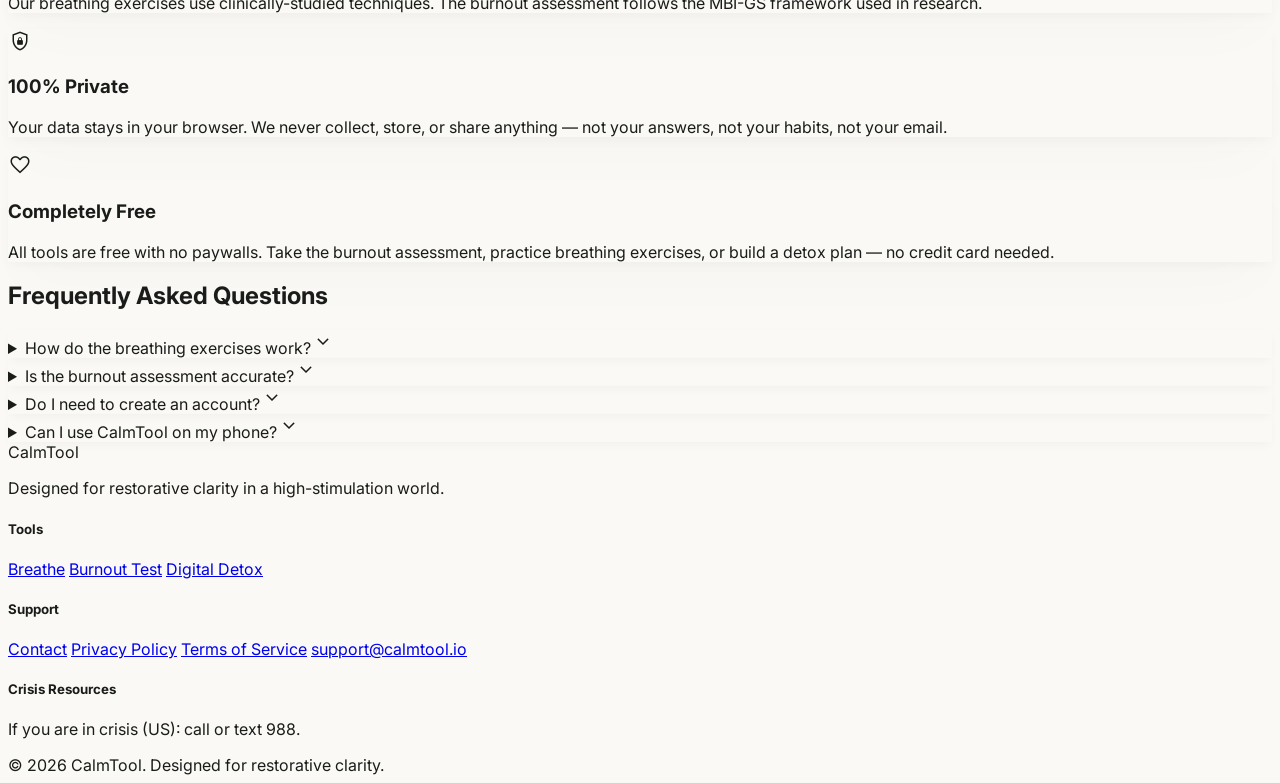
==== commit ac9d6aa0: "fix: rebuild FAQ section — greedy regex deleted both versions" ====
--- a/site/index.html
+++ b/site/index.html
@@ -258,6 +258,25 @@
 
 
 
+
+<section class="max-w-3xl mx-auto px-4 md:px-6 mt-20 mb-16">
+<h2 class="font-display-sm text-display-sm md:text-display-md text-on-surface text-center mb-10">What Makes CalmTool Different</h2>
+<div class="grid grid-cols-1 md:grid-cols-2 gap-6 mb-16">
+<div class="bg-surface-container-low rounded-2xl p-8 paper-shadow"><div class="w-10 h-10 bg-primary/10 rounded-xl flex items-center justify-center mb-4"><span class="material-symbols-outlined text-primary text-xl">bolt</span></div><h3 class="font-headline-sm text-headline-sm text-on-surface mb-2">Instant Access</h3><p class="text-on-surface-variant leading-relaxed">No downloads, no accounts, no waiting. Every tool loads directly in your browser — ready when you need it most.</p></div>
+<div class="bg-surface-container-low rounded-2xl p-8 paper-shadow"><div class="w-10 h-10 bg-primary/10 rounded-xl flex items-center justify-center mb-4"><span class="material-symbols-outlined text-primary text-xl">science</span></div><h3 class="font-headline-sm text-headline-sm text-on-surface mb-2">Science-Backed</h3><p class="text-on-surface-variant leading-relaxed">Our breathing exercises use clinically-studied techniques. The burnout assessment follows the MBI-GS framework used in research.</p></div>
+<div class="bg-surface-container-low rounded-2xl p-8 paper-shadow"><div class="w-10 h-10 bg-primary/10 rounded-xl flex items-center justify-center mb-4"><span class="material-symbols-outlined text-primary text-xl">shield_lock</span></div><h3 class="font-headline-sm text-headline-sm text-on-surface mb-2">100% Private</h3><p class="text-on-surface-variant leading-relaxed">Your data stays in your browser. We never collect, store, or share anything — not your answers, not your habits, not your email.</p></div>
+<div class="bg-surface-container-low rounded-2xl p-8 paper-shadow"><div class="w-10 h-10 bg-primary/10 rounded-xl flex items-center justify-center mb-4"><span class="material-symbols-outlined text-primary text-xl">favorite</span></div><h3 class="font-headline-sm text-headline-sm text-on-surface mb-2">Completely Free</h3><p class="text-on-surface-variant leading-relaxed">All tools are free with no paywalls. Take the burnout assessment, practice breathing exercises, or build a detox plan — no credit card needed.</p></div>
+</div>
+
+<h2 class="font-display-sm text-display-sm md:text-display-md text-on-surface text-center mb-10">Frequently Asked Questions</h2>
+<div class="max-w-2xl mx-auto space-y-4">
+<details class="group bg-surface-container-low rounded-2xl p-6 paper-shadow"><summary class="font-headline-sm text-headline-sm text-on-surface cursor-pointer list-none flex justify-between items-center"><span>How do the breathing exercises work?</span><span class="material-symbols-outlined text-primary group-open:rotate-180 transition-transform">expand_more</span></summary><p class="mt-4 text-on-surface-variant leading-relaxed">Choose a pattern like 4-7-8 or Box Breathing, then follow the animated circle. It guides each inhale and exhale — no counting needed. Each session helps activate your parasympathetic nervous system for natural stress relief.</p></details>
+<details class="group bg-surface-container-low rounded-2xl p-6 paper-shadow"><summary class="font-headline-sm text-headline-sm text-on-surface cursor-pointer list-none flex justify-between items-center"><span>Is the burnout assessment accurate?</span><span class="material-symbols-outlined text-primary group-open:rotate-180 transition-transform">expand_more</span></summary><p class="mt-4 text-on-surface-variant leading-relaxed">Our self-assessment uses 15 questions based on established burnout research. It provides useful insight into your stress levels, but is not a clinical diagnosis. For professional help, the 988 crisis line is always available.</p></details>
+<details class="group bg-surface-container-low rounded-2xl p-6 paper-shadow"><summary class="font-headline-sm text-headline-sm text-on-surface cursor-pointer list-none flex justify-between items-center"><span>Do I need to create an account?</span><span class="material-symbols-outlined text-primary group-open:rotate-180 transition-transform">expand_more</span></summary><p class="mt-4 text-on-surface-variant leading-relaxed">No. CalmTool requires no registration, no email, and no personal information. Your tool settings stay in your browser — we do not collect or store any user data.</p></details>
+<details class="group bg-surface-container-low rounded-2xl p-6 paper-shadow"><summary class="font-headline-sm text-headline-sm text-on-surface cursor-pointer list-none flex justify-between items-center"><span>Can I use CalmTool on my phone?</span><span class="material-symbols-outlined text-primary group-open:rotate-180 transition-transform">expand_more</span></summary><p class="mt-4 text-on-surface-variant leading-relaxed">Yes. All tools work on any device with a modern browser — phone, tablet, or desktop. No app installation required.</p></details>
+</div>
+</section>
+
 </main>
 <!-- Footer -->
 <footer class="w-full py-stack-lg bg-surface-container-high border-t border-outline-variant/20">
